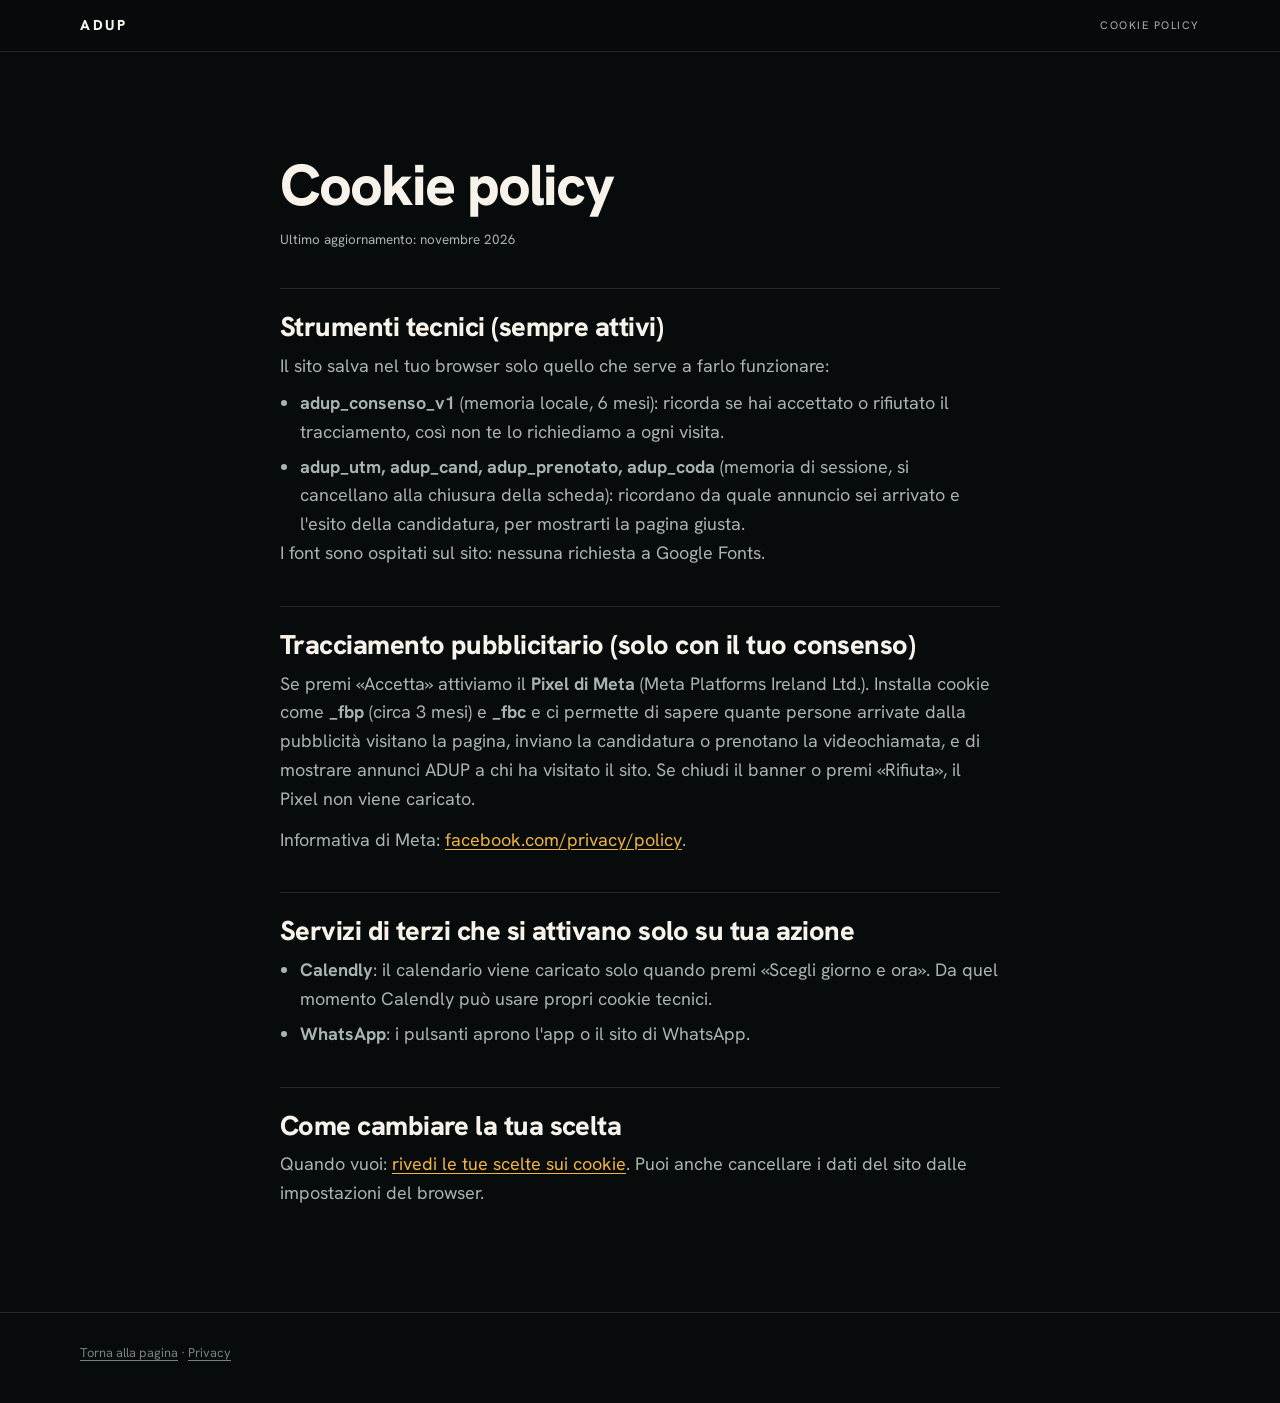
==== candidatura/cookie.html @ ea6e5944 "Aggiunge la landing di candidatura in /candidatura/ Pagina con modulo a 7 domande, pagina di ringraz" ====
<!doctype html>
<html lang="it">
<head>
<meta charset="utf-8">
<meta name="viewport" content="width=device-width, initial-scale=1">
<title>Cookie policy · ADUP</title>
<meta name="robots" content="noindex">
<link rel="icon" href="media/logo-adup.png">
<link rel="stylesheet" href="style.css?v=8">
<script src="adup.js?v=9"></script>
<style>body{padding-bottom:0} .doc h2{font-size:1.7rem;margin:38px 0 10px;padding-top:24px;border-top:1px solid var(--filo)} .doc ul{margin:8px 0 0 20px} .doc li{margin-top:6px} .doc p,.doc li{color:var(--testo-2)}</style>
</head>
<body>
<header class="top"><div class="wrap"><a class="logo" href="index.html">ADUP</a><small>Cookie policy</small></div></header>
<section><div class="stretto doc">
  <h1 style="font-size:clamp(2.4rem,8vw,3.6rem);margin-bottom:14px">Cookie policy</h1>
  <p class="nota">Ultimo aggiornamento: <!-- DA COMPLETARE alla pubblicazione -->novembre 2026<!-- BOZZA da far verificare prima della pubblicazione --></p>

  <h2>Strumenti tecnici (sempre attivi)</h2>
  <p>Il sito salva nel tuo browser solo quello che serve a farlo funzionare:</p>
  <ul>
    <li><b>adup_consenso_v1</b> (memoria locale, 6 mesi): ricorda se hai accettato o rifiutato il tracciamento, così non te lo richiediamo a ogni visita.</li>
    <li><b>adup_utm, adup_cand, adup_prenotato, adup_coda</b> (memoria di sessione, si cancellano alla chiusura della scheda): ricordano da quale annuncio sei arrivato e l'esito della candidatura, per mostrarti la pagina giusta.</li>
  </ul>
  <p>I font sono ospitati sul sito: nessuna richiesta a Google Fonts.</p>

  <h2>Tracciamento pubblicitario (solo con il tuo consenso)</h2>
  <p>Se premi «Accetta» attiviamo il <b>Pixel di Meta</b> (Meta Platforms Ireland Ltd.). Installa cookie come <b>_fbp</b> (circa 3 mesi) e <b>_fbc</b> e ci permette di sapere quante persone arrivate dalla pubblicità visitano la pagina, inviano la candidatura o prenotano la videochiamata, e di mostrare annunci ADUP a chi ha visitato il sito. Se chiudi il banner o premi «Rifiuta», il Pixel non viene caricato.</p>
  <p>Informativa di Meta: <a href="https://www.facebook.com/privacy/policy" rel="noopener">facebook.com/privacy/policy</a>.</p>

  <h2>Servizi di terzi che si attivano solo su tua azione</h2>
  <ul>
    <li><b>Calendly</b>: il calendario viene caricato solo quando premi «Scegli giorno e ora». Da quel momento Calendly può usare propri cookie tecnici.</li>
    <li><b>WhatsApp</b>: i pulsanti aprono l'app o il sito di WhatsApp.</li>
  </ul>

  <h2>Come cambiare la tua scelta</h2>
  <p>Quando vuoi: <a href="#" data-preferenze>rivedi le tue scelte sui cookie</a>. Puoi anche cancellare i dati del sito dalle impostazioni del browser.</p>
</div></section>
<footer><div class="wrap"><p><a href="index.html">Torna alla pagina</a> · <a href="privacy.html">Privacy</a></p></div></footer>
<div class="cookie" id="cookie" role="dialog" aria-label="Cookie">
  <button class="chiudi" type="button" aria-label="Chiudi e rifiuta">×</button>
  <p><strong style="color:var(--testo)">Cookie.</strong> Vuoi attivare il Pixel di Meta per la misurazione della pubblicità?</p>
  <div class="azioni">
    <button class="btn btn-linea" type="button" data-cookie="no">Rifiuta</button>
    <button class="btn btn-linea" type="button" data-cookie="si">Accetta</button>
  </div>
</div>
</body>
</html>
---- candidatura/style.css ----
/* ADUP — landing candidatura · tema scuro
   Fondo notte, testo chiaro, un solo accento (oro ADUP). Titoli pesanti in Hanken Grotesk. */
@font-face{font-family:"Hanken Grotesk";font-style:normal;font-weight:100 900;font-display:swap;src:url(fonts/hanken.woff2) format("woff2")}

:root{
  --fondo:#070B0B; --fondo-2:#0D1413; --pannello:#121B1A; --pannello-2:#17221F;
  --bordo:rgba(245,240,228,.12); --bordo-forte:rgba(245,240,228,.26);
  --chiaro:#F7F3EA; --chiaro-2:#A9B4B1; --chiaro-3:#76827F;
  --gold:#F2B540; --gold-scuro:#DDA22C; --amalfi:#0E5C63; --amalfi-luce:#3FB7BF; --terracotta:#E58A5A; --errore:#FF8A66;
  --sans:"Hanken Grotesk",system-ui,-apple-system,"Segoe UI",sans-serif;
  --r:16px; --r-s:11px;
  /* alias usati negli stili in linea delle pagine */
  --carta:var(--fondo); --carta-2:var(--fondo-2); --ink:var(--chiaro); --ink-2:var(--chiaro-2);
  --testo:var(--chiaro); --testo-2:var(--chiaro-2); --filo:var(--bordo); --linea:var(--bordo);
  --notte:#070B0B; --crema:var(--chiaro); --sabbia:var(--fondo); --bianco:#fff;
}
*{box-sizing:border-box;margin:0;padding:0}
html{scroll-behavior:smooth;-webkit-text-size-adjust:100%;background:var(--fondo)}
body{font-family:var(--sans);background:var(--fondo);color:var(--chiaro);font-size:17px;line-height:1.6;-webkit-font-smoothing:antialiased;text-rendering:optimizeLegibility;padding-bottom:76px}
img,video{max-width:100%;display:block}
a{color:inherit;text-underline-offset:3px;text-decoration-thickness:1px}
.wrap{width:min(1120px,100% - 40px);margin-inline:auto}
.stretto{width:min(720px,100% - 40px);margin-inline:auto}
section{padding:64px 0;position:relative}
[hidden]{display:none!important}

/* ── Tipografia ── */
h1,h2,h3,legend,summary,.prezzo,.numero b{font-variant-numeric:lining-nums}
h1,h2{font-weight:800;letter-spacing:-.035em;text-wrap:balance}
h1{font-size:clamp(2.3rem,9.2vw,4.6rem);line-height:1.02}
h2{font-size:clamp(1.8rem,6.4vw,3rem);line-height:1.06;margin-bottom:16px}
h3{font-weight:800;font-size:1.22rem;line-height:1.2;letter-spacing:-.02em}
p + p{margin-top:12px}
strong,b{font-weight:700}
.evid{color:var(--gold);background:none;font-style:normal}
.occhiello{display:inline-flex;align-items:center;gap:10px;font-size:.72rem;font-weight:700;letter-spacing:.16em;text-transform:uppercase;color:var(--gold);margin-bottom:18px}
.occhiello::before{content:"";width:8px;height:8px;border-radius:50%;background:var(--gold);box-shadow:0 0 0 4px rgba(242,181,64,.18);flex:none}
.sotto{color:var(--chiaro-2);font-size:1.08rem;max-width:60ch}
.micro{font-size:.84rem;color:var(--chiaro-2);margin-top:12px;max-width:54ch}
.nota{font-size:.84rem;color:var(--chiaro-2);margin-top:14px;max-width:72ch}
.nota strong{color:var(--chiaro)}
/* sezioni alternate */
.scuro,.blu{background:var(--fondo-2);color:var(--chiaro)}
.scuro::before,.blu::before{content:"";position:absolute;left:50%;top:0;width:min(720px,80%);height:1px;transform:translateX(-50%);background:linear-gradient(90deg,transparent,rgba(242,181,64,.7),transparent)}

/* ── Barra alta ── */
.top{padding:14px 0;border-bottom:1px solid var(--bordo);background:rgba(7,11,11,.86);backdrop-filter:blur(10px);position:sticky;top:0;z-index:30}
.top .wrap{display:flex;align-items:center;justify-content:space-between;gap:12px}
.logo{display:flex;align-items:center;gap:10px;font-weight:800;letter-spacing:.18em;font-size:.9rem;color:var(--chiaro);text-decoration:none}
.logo svg{width:28px;height:28px;flex:none}
.top small{font-size:.68rem;letter-spacing:.14em;text-transform:uppercase;color:var(--chiaro-2);text-align:right;line-height:1.5}

/* ── Bottoni ── */
.btn{display:inline-flex;align-items:center;justify-content:center;gap:10px;min-height:58px;padding:16px 26px;border-radius:var(--r-s);border:1px solid transparent;font:inherit;font-weight:800;font-size:1.02rem;letter-spacing:-.005em;text-decoration:none;cursor:pointer;text-align:center;line-height:1.2;transition:background .15s ease,transform .12s ease,box-shadow .2s ease,border-color .15s ease}
.btn:active{transform:translateY(1px)}
.btn-gold{background:var(--gold);color:#101010;box-shadow:0 10px 34px -12px rgba(242,181,64,.65)}
.btn-gold::after{content:"→";font-weight:500;transition:transform .15s ease}
.btn-gold:hover{background:#FFC658;box-shadow:0 14px 40px -12px rgba(242,181,64,.85)}
.btn-gold:hover::after{transform:translateX(4px)}
.btn-linea,.btn-wa{background:transparent;border-color:var(--bordo-forte);color:var(--chiaro)}
.btn-linea:hover,.btn-wa:hover{border-color:var(--chiaro);background:rgba(245,240,228,.06)}
.btn-largo{width:100%}
:focus-visible{outline:2px solid var(--gold);outline-offset:3px}

/* ── Apertura ── */
.hero{padding:40px 0 60px;overflow:hidden}
.hero::before{content:"";position:absolute;inset:-20% -10% auto auto;width:70vw;height:70vw;max-width:760px;max-height:760px;background:radial-gradient(closest-side,rgba(14,92,99,.55),transparent 70%);pointer-events:none}
.hero::after{content:"";position:absolute;left:-20%;bottom:-40%;width:60vw;height:60vw;max-width:620px;max-height:620px;background:radial-gradient(closest-side,rgba(242,181,64,.12),transparent 70%);pointer-events:none}
.hero .wrap{position:relative;z-index:1}
.hero-griglia{display:grid;gap:36px}
.hero h1{margin-bottom:20px}
.hero .sotto{margin-bottom:26px}
.spunte{list-style:none;margin:28px 0 0;display:grid;gap:10px;font-size:.95rem;color:var(--chiaro-2)}
.spunte li{padding-left:30px;position:relative}
.spunte li::before{content:"";position:absolute;left:0;top:.2em;width:19px;height:19px;border-radius:50%;background:rgba(242,181,64,.16) url("data:image/svg+xml,%3Csvg xmlns='http://www.w3.org/2000/svg' viewBox='0 0 18 18'%3E%3Cpath d='M5 9.4l2.6 2.6L13 6.6' fill='none' stroke='%23F2B540' stroke-width='2' stroke-linecap='round' stroke-linejoin='round'/%3E%3C/svg%3E") center/contain no-repeat}

.video-box{position:relative;width:100%;aspect-ratio:9/16;overflow:hidden;background:#000;border-radius:20px;border:1px solid var(--bordo-forte);box-shadow:0 40px 80px -40px rgba(0,0,0,.9),0 0 0 6px rgba(245,240,228,.04)}
.video-box.solo-foto{aspect-ratio:4/5}
.video-box video,.video-box img{width:100%;height:100%;object-fit:cover}
.video-play{position:absolute;inset:0;display:flex;align-items:flex-end;justify-content:center;padding:20px;border:0;background:linear-gradient(transparent 50%,rgba(0,0,0,.78));color:#fff;font:inherit;font-weight:700;cursor:pointer;width:100%}
.video-play .tondo{width:78px;height:78px;border-radius:50%;background:var(--gold);display:grid;place-items:center;position:absolute;top:50%;left:50%;transform:translate(-50%,-50%);box-shadow:0 0 0 10px rgba(242,181,64,.22)}
.video-play .tondo::after{content:"";border-left:20px solid #101010;border-top:12px solid transparent;border-bottom:12px solid transparent;margin-left:6px}
.video-play span.et{font-size:.8rem;letter-spacing:.1em;text-transform:uppercase}
.didascalia{font-size:.68rem;letter-spacing:.14em;text-transform:uppercase;color:var(--chiaro-3);margin-top:12px;display:flex;justify-content:space-between;gap:12px}

/* ── Numeri ── */
.numeri{display:grid;grid-template-columns:1fr 1fr;gap:12px}
.numero{background:var(--pannello);border:1px solid var(--bordo);border-radius:var(--r);padding:18px 16px}
.numero b{display:block;font-weight:800;font-size:clamp(1.55rem,6.6vw,2.5rem);letter-spacing:-.04em;line-height:1;color:var(--gold)}
.numero span{font-size:.84rem;color:var(--chiaro-2);display:block;margin-top:10px;line-height:1.4}

/* ── Liste ── */
.lista{list-style:none;margin-top:10px;display:grid;gap:12px}
.lista li{padding-left:30px;position:relative;font-size:.98rem}
.lista.si li::before{content:"✓";position:absolute;left:2px;color:var(--gold);font-weight:800}
.lista.no li{color:var(--chiaro-2)}
.lista.no li::before{content:"✕";position:absolute;left:3px;color:var(--chiaro-3);font-weight:700}

/* ── Card ── */
.card{background:var(--pannello);border:1px solid var(--bordo);border-radius:var(--r);padding:22px}
.card h3{margin-bottom:8px}
.card p{color:var(--chiaro-2);font-size:.98rem}
.scuro .card,.blu .card{background:var(--pannello-2)}
.griglia{display:grid;gap:14px;margin-top:28px}
.passo{display:inline-grid;place-items:center;width:38px;height:38px;border-radius:50%;background:var(--gold);color:#101010;font-weight:800;margin-bottom:12px}

/* ── Da A a B ── */
.ab{display:grid;gap:14px;margin-top:30px}
.ab .card h3{font-size:.72rem;letter-spacing:.16em;text-transform:uppercase;margin-bottom:12px}
.ab .a h3{color:var(--chiaro-3)}
.ab .b{border-color:rgba(242,181,64,.55);background:linear-gradient(180deg,rgba(242,181,64,.10),rgba(242,181,64,.02) 60%),var(--pannello)}
.ab .b h3{color:var(--gold)}

/* ── Il sistema ── */
.sistema{counter-reset:p;display:grid;gap:14px;margin-top:32px}
.sistema .card{position:relative;padding:24px 22px 24px 84px}
.sistema .card::before{counter-increment:p;content:counter(p,decimal-leading-zero);position:absolute;left:20px;top:20px;font-weight:800;font-size:2.3rem;line-height:1;letter-spacing:-.05em;color:var(--gold);font-variant-numeric:lining-nums}
.sistema .card small{display:block;font-size:.68rem;font-weight:700;letter-spacing:.18em;text-transform:uppercase;color:var(--chiaro-3);margin-bottom:6px}
.sistema .card h3{font-size:1.3rem;margin-bottom:8px}

/* ── Casi ── */
.caso{display:grid;gap:24px;align-items:start}
.caso + .caso{margin-top:44px;padding-top:44px;border-top:1px solid var(--bordo)}
.tag{display:inline-block;background:rgba(245,240,228,.07);border:1px solid var(--bordo);border-radius:99px;padding:5px 12px;font-size:.7rem;font-weight:700;letter-spacing:.08em;text-transform:uppercase;color:var(--chiaro-2);margin-bottom:14px}
.reel-riga{display:flex;gap:12px;overflow-x:auto;padding:0 20px 12px;margin:0 -20px;scroll-snap-type:x mandatory;-webkit-overflow-scrolling:touch;scrollbar-width:none}
.reel-riga::-webkit-scrollbar{display:none}
.reel{flex:0 0 46%;max-width:190px;scroll-snap-align:start}
.reel img{aspect-ratio:9/16;object-fit:cover;width:100%;border-radius:14px;border:1px solid var(--bordo)}
.reel figcaption{font-size:.76rem;color:var(--chiaro-2);margin-top:10px;line-height:1.35}
.reel figcaption b{font-weight:800;font-size:1.25rem;letter-spacing:-.03em;line-height:1;color:var(--gold);display:block;margin-bottom:4px}
.prova-ads{display:grid;gap:22px;align-items:center;margin-top:48px;background:var(--pannello);border:1px solid var(--bordo);border-radius:var(--r);padding:22px}
.prova-ads img{border-radius:10px;max-width:360px;width:100%}

/* ── Prezzi ── */
.piani{display:grid;gap:14px;margin-top:30px}
.piano{background:var(--pannello);border:1px solid var(--bordo);border-radius:var(--r);padding:26px 22px;position:relative}
.piano.scelto{border-color:var(--gold);background:linear-gradient(180deg,rgba(242,181,64,.10),rgba(242,181,64,0) 45%),var(--pannello);box-shadow:0 30px 70px -40px rgba(242,181,64,.5)}
.piano .badge{position:absolute;top:-12px;left:22px;background:var(--gold);color:#101010;font-size:.68rem;font-weight:800;letter-spacing:.1em;text-transform:uppercase;padding:5px 12px;border-radius:99px}
.piano h3{font-size:1rem;color:var(--chiaro-2);font-weight:700;letter-spacing:0}
.prezzo{font-weight:800;font-size:3.2rem;line-height:1;letter-spacing:-.05em;margin:12px 0 6px}
.prezzo small{font-size:.9rem;font-weight:600;letter-spacing:0;color:var(--chiaro-2)}
.piano ul{list-style:none;margin-top:18px;display:grid;gap:11px;font-size:.96rem}
.piano li{padding-left:28px;position:relative}
.piano li::before{content:"✓";position:absolute;left:2px;color:var(--gold);font-weight:800}
.primo-mese,.garanzia{background:var(--pannello);border:1px solid var(--bordo);border-left:3px solid var(--gold);border-radius:var(--r-s);padding:22px;margin-top:20px}
.primo-mese h3,.garanzia h3{font-size:1.3rem}
.primo-mese p,.garanzia p{color:var(--chiaro-2)!important}

/* ── Domande frequenti ── */
details{border:1px solid var(--bordo);border-radius:var(--r-s);padding:18px 20px;background:var(--pannello);margin-top:10px}
details[open]{border-color:var(--bordo-forte)}
summary{font-weight:700;font-size:1.04rem;line-height:1.3;cursor:pointer;list-style:none;display:flex;justify-content:space-between;gap:18px}
summary::-webkit-details-marker{display:none}
summary::after{content:"+";font-weight:400;font-size:1.5rem;line-height:1;color:var(--gold);flex:none}
details[open] summary::after{content:"–"}
details p{margin-top:12px;color:var(--chiaro-2)}

/* ── Modulo ── */
.modulo{background:var(--pannello-2);color:var(--chiaro);border:1px solid var(--bordo-forte);border-radius:22px;padding:26px 20px 24px;margin-top:30px;box-shadow:0 50px 100px -50px rgba(0,0,0,.9)}
.barra{height:6px;background:rgba(245,240,228,.1);border-radius:99px;overflow:hidden;margin-bottom:12px}
.barra i{display:block;height:100%;width:0;background:var(--gold);border-radius:99px;transition:width .3s ease}
.passo-n{font-size:.7rem;letter-spacing:.16em;text-transform:uppercase;color:var(--chiaro-2);font-weight:700;margin-bottom:16px}
fieldset{border:0;display:none}
fieldset.attivo{display:block}
legend{font-size:1.4rem;font-weight:800;line-height:1.15;letter-spacing:-.025em;margin-bottom:8px}
.aiuto{font-size:.9rem;color:var(--chiaro-2);margin-bottom:14px}
.opzioni{display:grid;gap:10px;margin-top:14px}
.opz{position:relative}
.opz input{position:absolute;opacity:0;inset:0;cursor:pointer}
.opz label{display:block;border:1px solid var(--bordo-forte);border-radius:var(--r-s);padding:15px 16px 15px 46px;font-weight:600;font-size:1rem;line-height:1.3;cursor:pointer;position:relative;transition:border-color .12s ease,background .12s ease}
.opz label::before{content:"";position:absolute;left:16px;top:17px;width:16px;height:16px;border:2px solid var(--chiaro-3);border-radius:50%}
.opz label small{display:block;font-weight:400;color:var(--chiaro-2);font-size:.86rem;margin-top:3px}
.opz label:hover{border-color:var(--chiaro-2)}
.opz input:checked + label{border-color:var(--gold);background:rgba(242,181,64,.10)}
.opz input:checked + label::before{border-color:var(--gold);background:var(--gold);box-shadow:inset 0 0 0 3px #1B2320}
.opz input:focus-visible + label{outline:2px solid var(--gold);outline-offset:2px}
.campo{margin-bottom:16px}
.campo label{display:block;font-weight:700;font-size:.86rem;color:var(--chiaro-2);margin-bottom:6px}
.campo label span{font-weight:400}
.campo input[type=text],.campo input[type=tel]{width:100%;min-height:54px;border:1px solid var(--bordo-forte);border-radius:var(--r-s);padding:12px 14px;font:inherit;font-size:1.04rem;background:rgba(0,0,0,.28);color:var(--chiaro)}
.campo input::placeholder{color:var(--chiaro-3)}
.campo input:focus{border-color:var(--gold);outline:none;box-shadow:0 0 0 3px rgba(242,181,64,.2)}
.consenso{display:flex;gap:12px;align-items:flex-start;font-size:.86rem;color:var(--chiaro-2);margin:8px 0 14px}
.consenso input{width:22px;height:22px;flex:none;margin-top:1px;accent-color:var(--gold)}
.azioni{display:flex;gap:14px;margin-top:20px;align-items:center}
.azioni .indietro{flex:0 0 auto;background:none;border:0;color:var(--chiaro-2);font:inherit;font-size:.92rem;font-weight:600;padding:8px 0;cursor:pointer;text-decoration:underline;text-underline-offset:3px}
.azioni .btn{flex:1}
.errore{color:var(--errore);font-size:.9rem;font-weight:700;margin-top:12px;min-height:1.2em}
.miele{position:absolute;left:-9999px;width:1px;height:1px;overflow:hidden}

/* ── Barra fissa su telefono ── */
.fissa{position:fixed;left:0;right:0;bottom:0;z-index:40;background:rgba(7,11,11,.92);backdrop-filter:blur(10px);border-top:1px solid var(--bordo);padding:10px 16px calc(10px + env(safe-area-inset-bottom));transform:translateY(110%);transition:transform .25s ease}
.fissa.su{transform:none}
.fissa .btn{width:100%;min-height:52px}

/* ── Cookie ── */
.cookie{position:fixed;left:12px;right:12px;bottom:12px;z-index:60;background:#1A2422;color:var(--chiaro);border:1px solid var(--bordo-forte);border-radius:var(--r);padding:18px;max-width:520px;margin-inline:auto;display:none;box-shadow:0 30px 70px -20px rgba(0,0,0,.9)}
.cookie.vis{display:block}
.cookie p{font-size:.86rem;color:var(--chiaro-2);padding-right:30px}
.cookie p strong{color:var(--chiaro)!important}
.cookie .azioni{margin-top:14px}
.cookie .btn{min-height:46px;font-size:.9rem;padding:10px 12px}
.cookie .chiudi{position:absolute;top:0;right:0;background:none;border:0;font-size:1.5rem;line-height:1;cursor:pointer;color:var(--chiaro-2);width:44px;height:44px}
@media(max-width:759px){.cookie{top:8px;bottom:auto}}

/* ── Provvisori: visibili solo in bozza ── */
.provvisorio{border:1px dashed var(--terracotta);background:rgba(229,138,90,.08);border-radius:var(--r-s);padding:16px;position:relative;font-size:.92rem;color:var(--chiaro-2)}
.provvisorio::before{content:"Provvisorio · da sostituire prima di pubblicare";display:block;font-size:.66rem;font-weight:700;letter-spacing:.14em;text-transform:uppercase;color:var(--terracotta);margin-bottom:8px}
body:not(.bozza) .provvisorio{display:none}
body:not(.bozza) .caso:has(>.provvisorio){grid-template-columns:1fr}

footer{border-top:1px solid var(--bordo);color:var(--chiaro-3);font-size:.8rem;padding:30px 0 40px;background:var(--fondo)}
footer strong{color:var(--chiaro);letter-spacing:.18em;font-size:.78rem}
footer p + p{margin-top:8px}

/* pagine di testo (privacy, cookie) */
.doc h2{font-weight:800;letter-spacing:-.02em}
.doc a{color:var(--gold)}

@media(max-width:759px){.btn{font-size:.95rem;padding:16px 16px;gap:8px}}
@media(min-width:760px){
  body{padding-bottom:0;font-size:18px}
  .fissa{display:none}
  section{padding:104px 0}
  .hero{padding:72px 0 96px}
  .hero-griglia{grid-template-columns:1.15fr .85fr;align-items:center;gap:64px}
  .hero h1{font-size:clamp(3rem,5.2vw,4.4rem)}
  .btn-largo{width:auto}
  .numeri{grid-template-columns:repeat(4,1fr);gap:14px}
  .numero{padding:24px 22px}
  .ab{grid-template-columns:1fr 1fr;gap:18px}
  .ab .card{padding:30px}
  .sistema{grid-template-columns:1fr 1fr}
  .sistema .card:last-child{grid-column:1/-1}
  .griglia.tre{grid-template-columns:repeat(3,1fr)}
  .griglia.due{grid-template-columns:1fr 1fr;gap:18px}
  .caso{grid-template-columns:.9fr 1.1fr;gap:64px}
  .reel{flex:1 1 0;max-width:none}
  .reel-riga{margin:0;padding:0 0 12px}
  .prova-ads{grid-template-columns:1fr auto;gap:48px;padding:34px}
  .piani{grid-template-columns:1fr 1fr;gap:18px}
  .piano{padding:34px 30px}
  .prezzo{font-size:4rem}
  .modulo{padding:42px 44px 38px}
  legend{font-size:1.75rem}
}
@media(prefers-reduced-motion:reduce){*{transition:none!important;scroll-behavior:auto!important}}
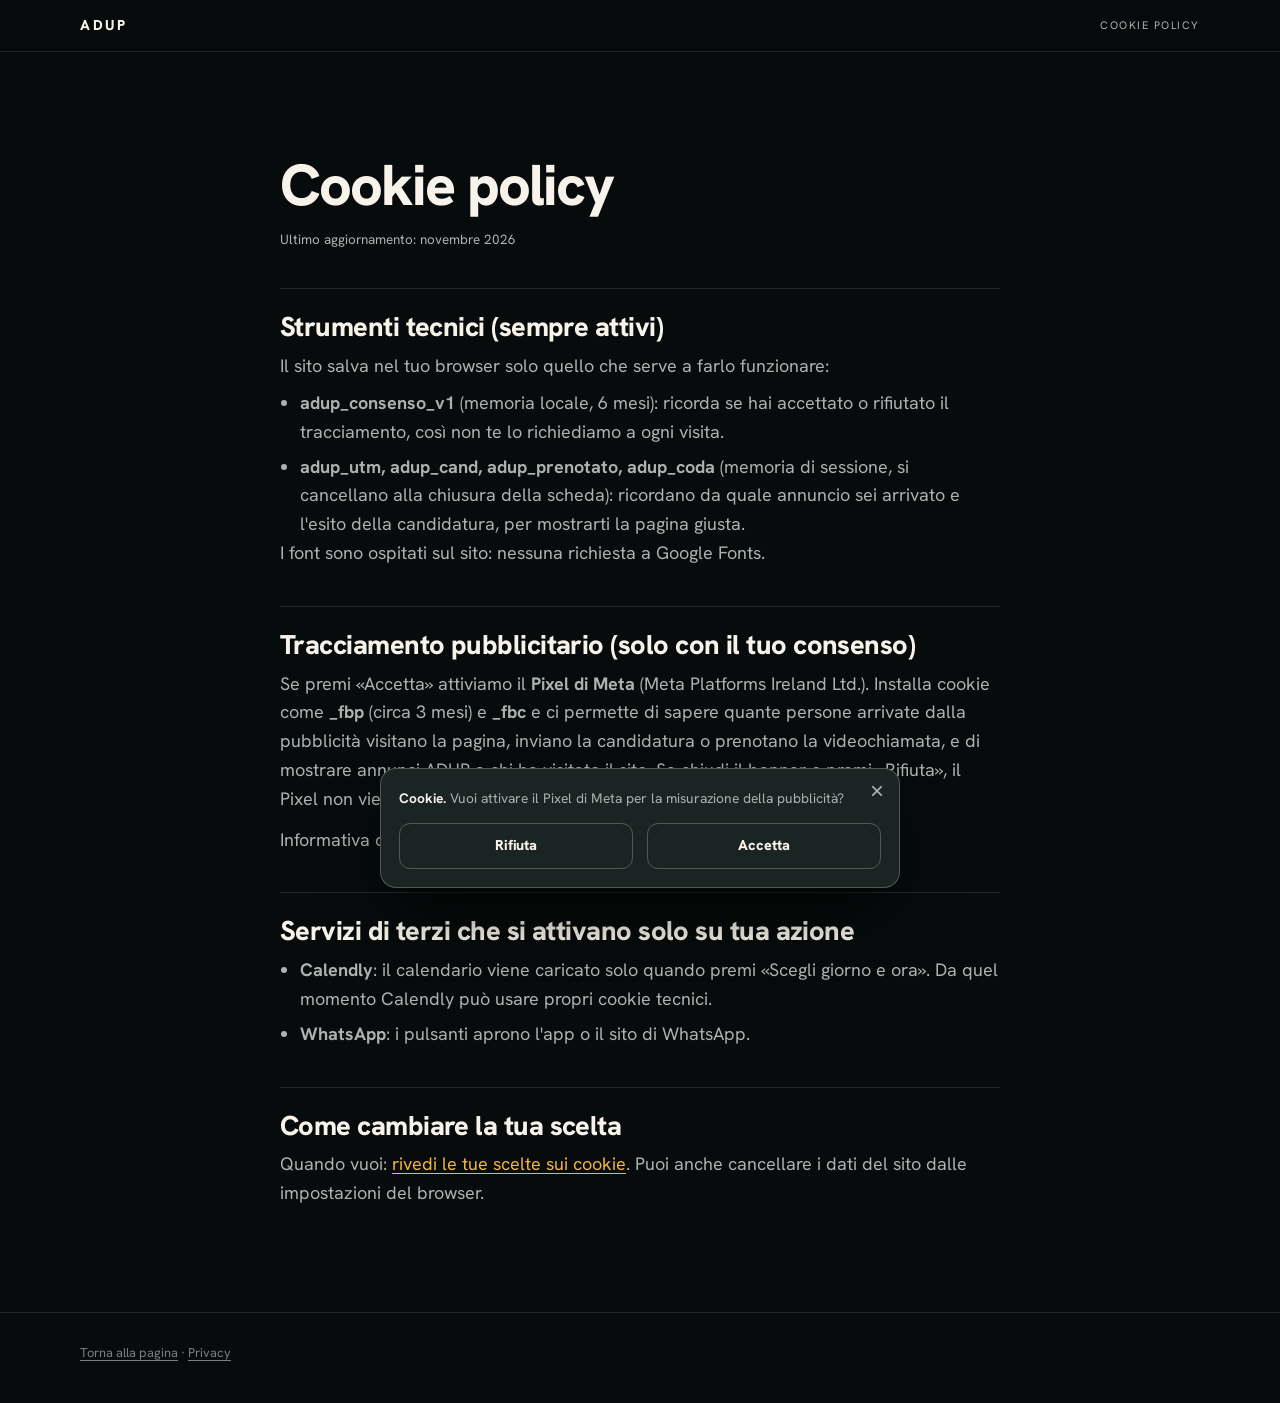
==== commit cd5b7dfa: "Landing candidatura: attiva il Pixel di Meta (dopo consenso ai cookie) Co-Authored-By: Claude Fable " ====
--- a/candidatura/cookie.html
+++ b/candidatura/cookie.html
@@ -7,7 +7,7 @@
 <meta name="robots" content="noindex">
 <link rel="icon" href="media/logo-adup.png">
 <link rel="stylesheet" href="style.css?v=8">
-<script src="adup.js?v=9"></script>
+<script src="adup.js?v=10"></script>
 <style>body{padding-bottom:0} .doc h2{font-size:1.7rem;margin:38px 0 10px;padding-top:24px;border-top:1px solid var(--filo)} .doc ul{margin:8px 0 0 20px} .doc li{margin-top:6px} .doc p,.doc li{color:var(--testo-2)}</style>
 </head>
 <body>
